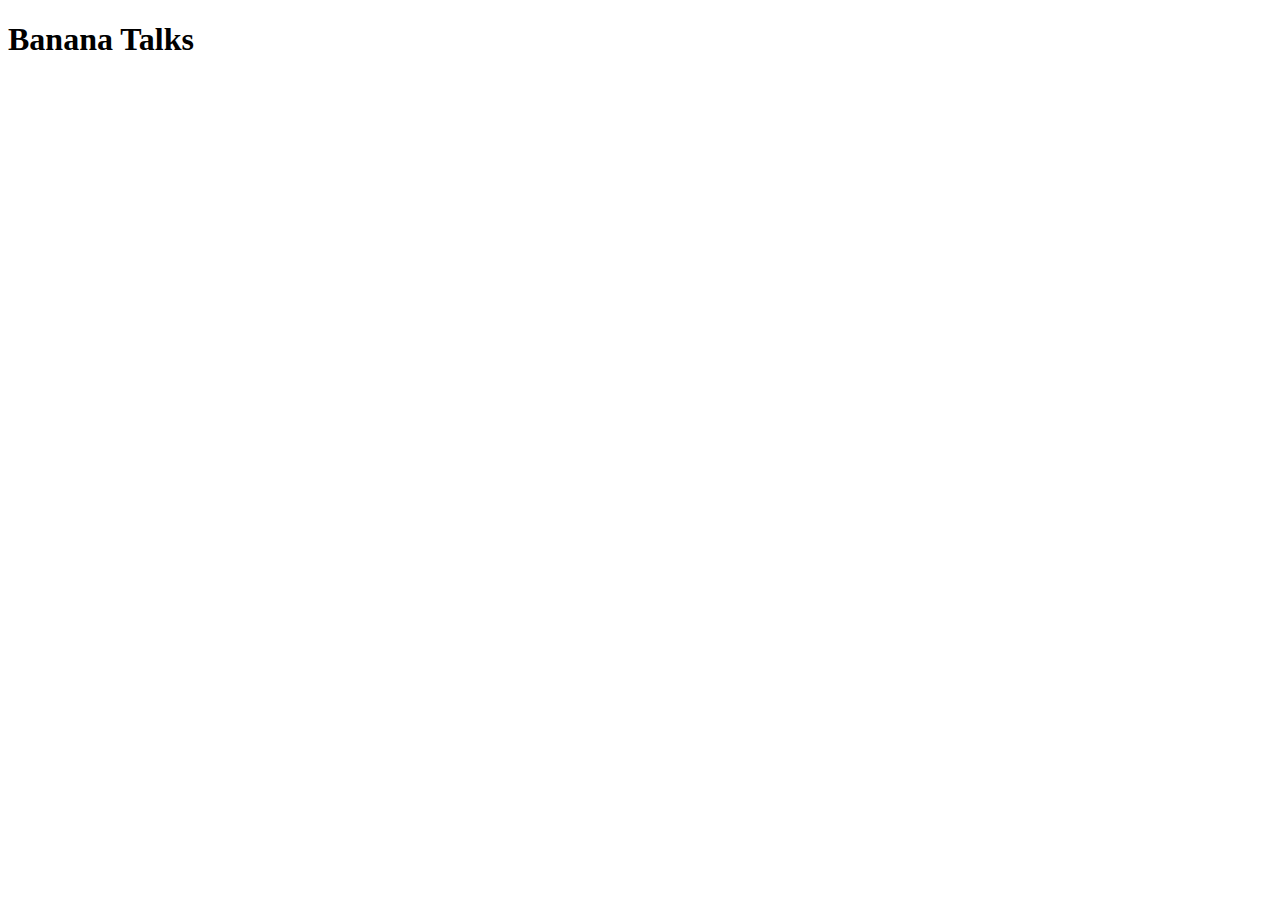
==== index.html @ 583dd00d "added component library" ====
<!DOCTYPE html>
<html lang="en">
<head>
    <meta charset="UTF-8">
    <meta name="viewport" content="width=device-width, initial-scale=1.0">
    <title>Banana Talks</title>
</head>
<body>
    <h1>Banana Talks</h1>
</body>
</html>
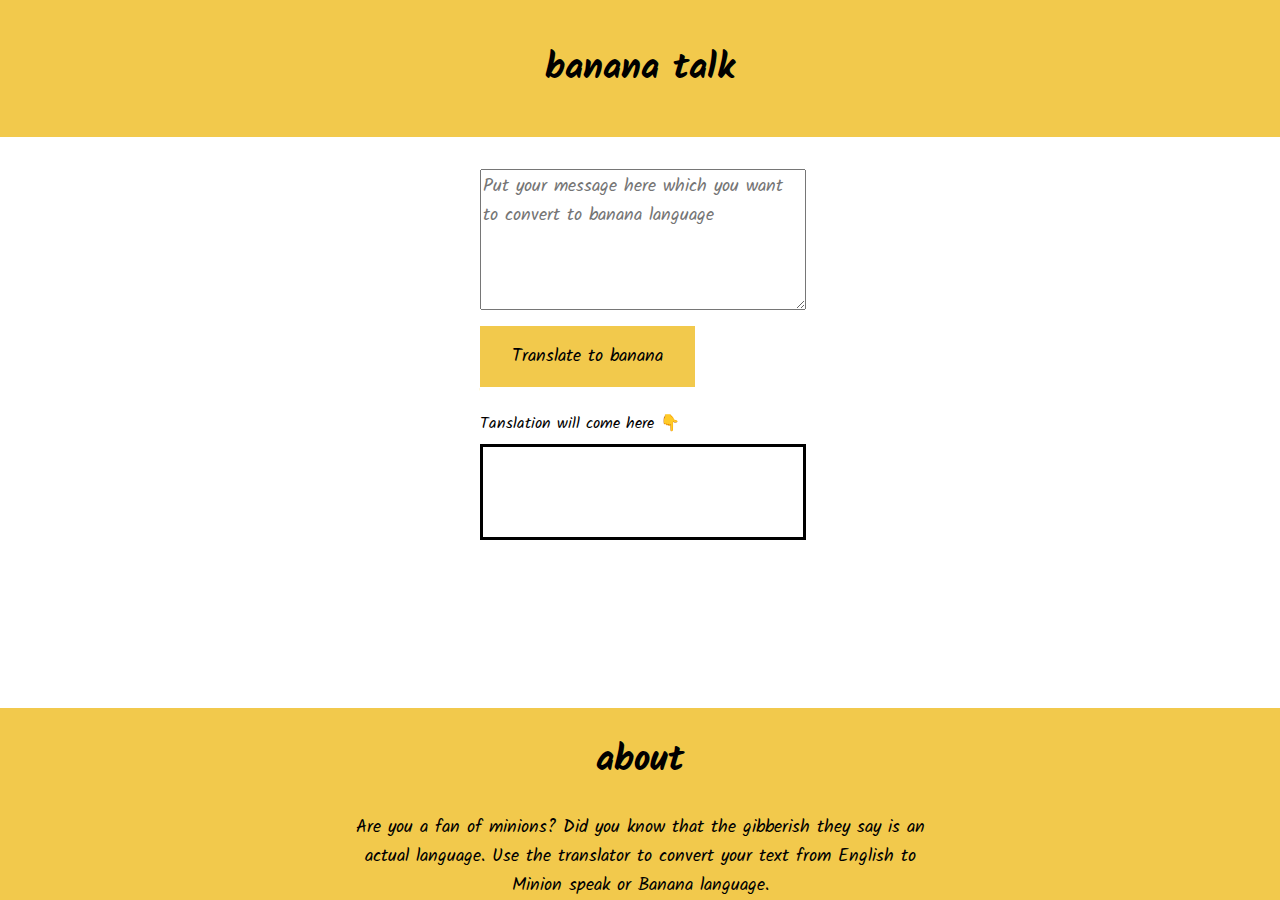
==== commit 1b66ccfb: "updated markup part" ====
--- a/index.html
+++ b/index.html
@@ -3,9 +3,30 @@
 <head>
     <meta charset="UTF-8">
     <meta name="viewport" content="width=device-width, initial-scale=1.0">
-    <title>Banana Talks</title>
+    <title>banana talk</title>
+    <link href="styles.css" rel="stylesheet">
 </head>
 <body>
-    <h1>Banana Talks</h1>
+    <nav class="navbar">
+        <div ><h1>banana talk</h1></div>
+    </nav>
+
+    <section class="section">
+    
+        <textarea placeholder="Put your message here which you want to convert to banana language" class="textarea"></textarea>
+       
+        <button id = "txt-button">Translate to banana</button>
+            
+        <div >
+            Tanslation will come here 👇
+        </div>
+        <output id="output-area"></output>
+
+   </section>
+
+   <footer class="footer">
+    <div ><h1>about</h1></div>
+    <div class="footer-heading">Are you a fan of minions? Did you know that the gibberish they say is an actual language. Use the translator to convert your text from English to Minion speak or Banana language.</div>
+</footer>
 </body>
 </html>--- a/styles.css
+++ b/styles.css
@@ -0,0 +1,65 @@
+@import url('https://fonts.googleapis.com/css2?family=Kalam&display=swap');
+
+body{
+    font-family: 'Kalam', cursive;
+    margin: 0px
+}
+
+:root{
+    --primary-color: #F2C94C;
+}
+
+.navbar{
+    background-color: var(--primary-color);
+    text-align: center;
+    padding: 1rem;
+    margin: 0rem 0rem 2rem;
+    font-size: large;
+}
+
+.section{
+    margin: 0rem 30rem;
+    
+}
+
+textarea{
+    font-family: 'Kalam', cursive;
+    width: 100%;
+    height: 15vh;
+    font-size: large;
+}
+
+#txt-button{
+    font-family: 'Kalam', cursive;
+    font-size: large;
+    padding: 1rem 2rem;
+    margin: 0.5rem 0rem 1.5rem;
+    border: none;
+    background-color: var(--primary-color);
+   
+}
+
+#output-area{
+    display: block;
+    border: solid;
+    width: 100%;
+    margin: 0.5rem 0rem ;
+    height: 10vh;
+}
+
+.footer{
+    background-color: var(--primary-color);
+    font-size: large;
+    text-align: center;
+    position: fixed;
+    left: 0;
+    bottom: 0;
+    width: 100%;
+    
+}
+
+.footer-heading{
+    font-size: larges;
+    max-width: 600px;
+    margin: auto;
+}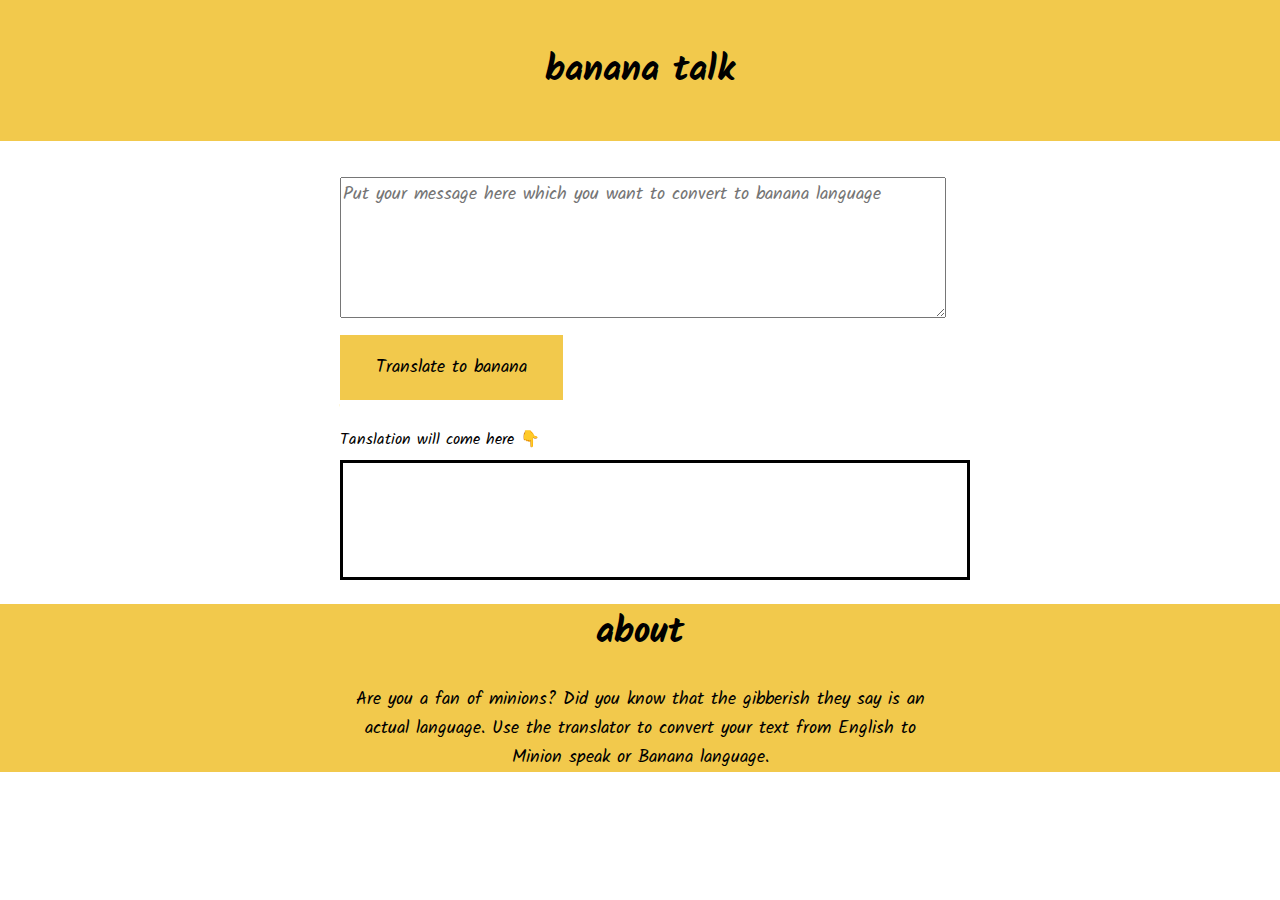
==== commit 3bab00f0: "minor updates" ====
--- a/index.html
+++ b/index.html
@@ -24,9 +24,11 @@
 
    </section>
 
-   <footer class="footer">
-    <div ><h1>about</h1></div>
-    <div class="footer-heading">Are you a fan of minions? Did you know that the gibberish they say is an actual language. Use the translator to convert your text from English to Minion speak or Banana language.</div>
-</footer>
+    <footer class="footer">
+        <div class="footer-heading"><h1>about</h1></div>
+        <div class="footer-heading">Are you a fan of minions? Did you know that the gibberish they say is an actual language. Use the translator to convert your text from English to Minion speak or Banana language.</div>
+    </footer>
+
+    <script src="app.js" type="text/javascript"></script>
 </body>
 </html>--- a/styles.css
+++ b/styles.css
@@ -12,13 +12,16 @@
 .navbar{
     background-color: var(--primary-color);
     text-align: center;
-    padding: 1rem;
-    margin: 0rem 0rem 2rem;
+    padding: 1em;
+    margin: 0em 0em 2em;
     font-size: large;
 }
 
-.section{
-    margin: 0rem 30rem;
+/* //setting section width to make it responsive */
+section{
+    width: 80%;
+    max-width: 600px;
+    margin: auto;
     
 }
 
@@ -32,8 +35,8 @@
 #txt-button{
     font-family: 'Kalam', cursive;
     font-size: large;
-    padding: 1rem 2rem;
-    margin: 0.5rem 0rem 1.5rem;
+    padding: 1em 2em;
+    margin: 0.5em 0em 1.5em;
     border: none;
     background-color: var(--primary-color);
    
@@ -43,15 +46,17 @@
     display: block;
     border: solid;
     width: 100%;
-    margin: 0.5rem 0rem ;
+    margin: 0.5em 0em ;
     height: 10vh;
+    padding: 0.75em;
+    word-wrap: break-word;
 }
 
 .footer{
     background-color: var(--primary-color);
     font-size: large;
     text-align: center;
-    position: fixed;
+    /* position: fixed; */
     left: 0;
     bottom: 0;
     width: 100%;
@@ -59,7 +64,8 @@
 }
 
 .footer-heading{
-    font-size: larges;
+    font-size: large;
+    width: 80%;
     max-width: 600px;
     margin: auto;
 }